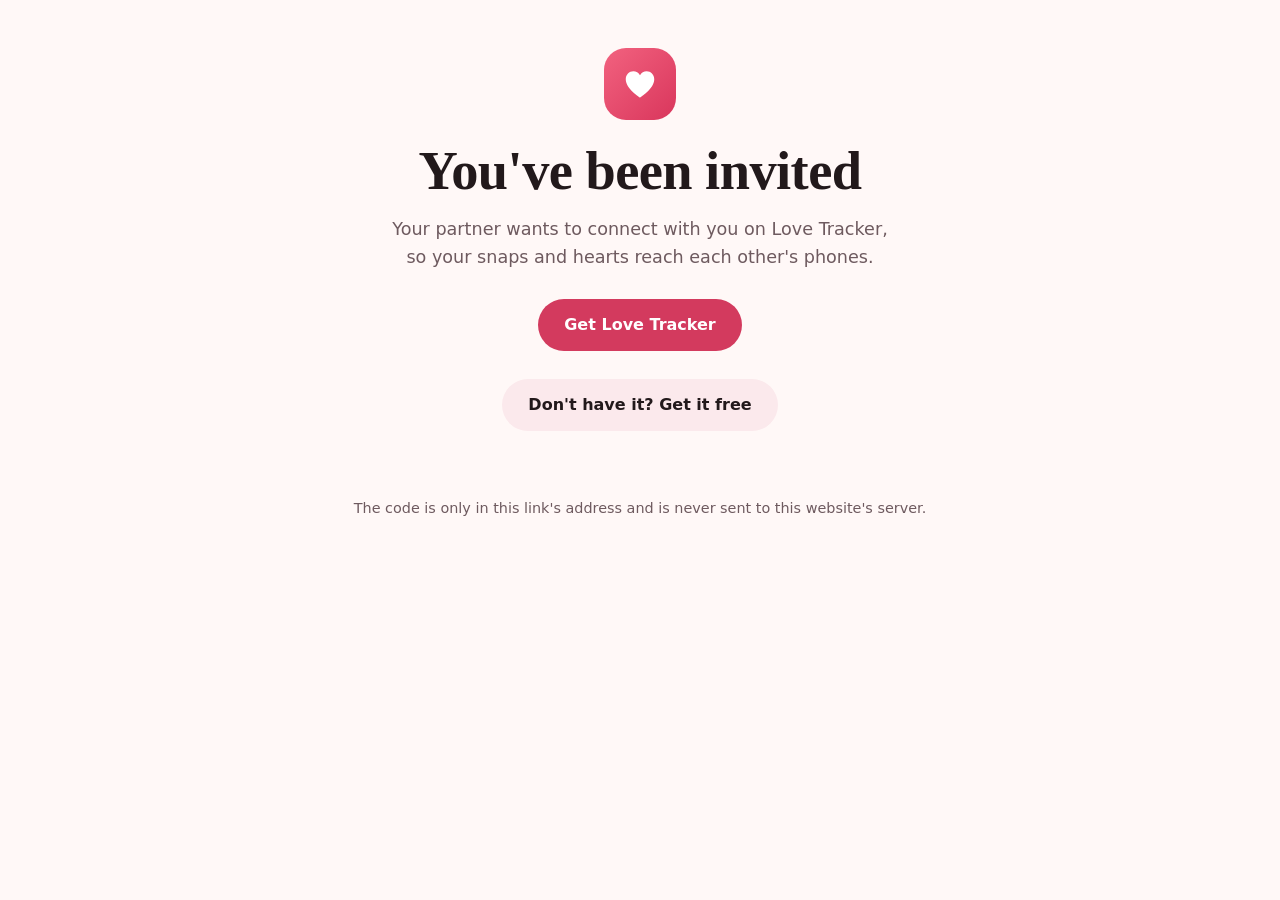
==== pair/index.html @ 84176078 "Love Tracker website: landing, privacy policy, terms, partner invite page Co-Authored-By: Claude Opu" ====
<!doctype html>
<html lang="en">
<head>
  <meta charset="utf-8">
  <meta name="viewport" content="width=device-width, initial-scale=1">
  <meta name="robots" content="noindex">
  <title>Join me on Love Tracker</title>
  <meta property="og:title" content="Join me on Love Tracker">
  <meta property="og:description" content="Tap to connect our phones and send each other snaps.">
  <link rel="stylesheet" href="../style.css">
</head>
<body>
  <div class="wrap center">
    <section class="hero">
      <span class="logo" style="width:72px;height:72px;border-radius:22px;margin:0 auto 20px"><svg viewBox="0 0 24 24" fill="#fff" style="width:38px;height:38px"><path d="M12 20.6S3 15.1 3 9c0-2.8 2.2-5 4.8-5 1.8 0 3.3 1 4.2 2.5C12.9 5 14.4 4 16.2 4 18.8 4 21 6.2 21 9c0 6.1-9 11.6-9 11.6z"/></svg></span>
      <h1>You've been invited</h1>
      <p>Your partner wants to connect with you on Love Tracker, so your snaps and hearts reach each other's phones.</p>
      <p><a id="open" class="btn" href="#">Open in Love Tracker</a></p>
      <p style="margin-top:12px"><a class="btn secondary" href="https://play.google.com/store/apps/details?id=com.naeemsabir.lovetracker">Don't have it? Get it free</a></p>
      <div id="manual" style="margin-top:28px">
        <p>Or, in the app, go to <b>Connect → Their code</b> and enter:</p>
        <div class="code" id="code">—</div>
      </div>
    </section>
    <p style="color:var(--muted);font-size:.9rem">The code is only in this link's address and is never sent to this website's server.</p>
  </div>
  <script>
    // The code lives in the #fragment, which browsers never send to the server.
    var raw = (location.hash || "").replace("#", "").toUpperCase().replace(/[^0-9A-Z]/g, "");
    var pkg = "com.naeemsabir.lovetracker";
    var store = "https://play.google.com/store/apps/details?id=" + pkg;
    var open = document.getElementById("open");
    if (raw.length === 16) {
      document.getElementById("code").textContent = raw.match(/.{1,4}/g).join("-");
      open.href = "intent://pair/" + raw + "#Intent;scheme=lovetracker;package=" + pkg +
        ";S.browser_fallback_url=" + encodeURIComponent(store) + ";end";
    } else {
      document.getElementById("manual").style.display = "none";
      open.href = store;
      open.textContent = "Get Love Tracker";
    }
  </script>
</body>
</html>
---- style.css ----
:root {
  --bg: #fff8f7;
  --surface: #ffffff;
  --soft: #fbe9ec;
  --text: #22191b;
  --muted: #6e5a5f;
  --accent: #d33a5e;
  --accent-ink: #ffffff;
  --line: #efdde1;
  --radius: 24px;
  color-scheme: light dark;
}
@media (prefers-color-scheme: dark) {
  :root {
    --bg: #151012;
    --surface: #1e1719;
    --soft: #2a1f22;
    --text: #f1e3e5;
    --muted: #c9b4b9;
    --accent: #ff8ea6;
    --accent-ink: #4a0b1c;
    --line: #3a2e31;
  }
}
* { box-sizing: border-box; }
html { -webkit-text-size-adjust: 100%; }
body {
  margin: 0;
  background: var(--bg);
  color: var(--text);
  font: 16px/1.6 "Plus Jakarta Sans", system-ui, -apple-system, "Segoe UI", Roboto, sans-serif;
}
h1, h2, h3 { font-family: "Fraunces", Georgia, serif; font-weight: 600; line-height: 1.15; letter-spacing: -0.01em; }
a { color: var(--accent); }
.wrap { max-width: 760px; margin: 0 auto; padding: 0 20px; }
header.top { display: flex; align-items: center; gap: 10px; padding: 20px 0; }
header.top a { color: var(--text); text-decoration: none; font-weight: 700; display: flex; align-items: center; gap: 10px; }
.logo { width: 36px; height: 36px; border-radius: 11px; background: linear-gradient(135deg, #f2627f, #d9365c); display: grid; place-items: center; }
.logo svg { width: 20px; height: 20px; }
.hero { text-align: center; padding: 48px 0 24px; }
.hero h1 { font-size: clamp(2.2rem, 7vw, 3.4rem); margin: 0 0 12px; }
.hero p { color: var(--muted); font-size: 1.1rem; margin: 0 auto 28px; max-width: 520px; }
.btn { display: inline-flex; align-items: center; justify-content: center; gap: 8px; min-height: 52px; padding: 0 26px; border-radius: 999px; background: var(--accent); color: var(--accent-ink); font-weight: 700; text-decoration: none; border: 0; font-size: 1rem; cursor: pointer; }
.btn.secondary { background: var(--soft); color: var(--text); }
.grid { display: grid; gap: 14px; grid-template-columns: repeat(auto-fit, minmax(210px, 1fr)); margin: 32px 0; }
.card { background: var(--surface); border-radius: var(--radius); padding: 22px; }
.card h3 { margin: 0 0 6px; font-size: 1.2rem; }
.card p { margin: 0; color: var(--muted); font-size: 0.95rem; }
.doc { padding: 8px 0 64px; }
.doc h1 { font-size: 2.2rem; margin: 16px 0 4px; }
.doc .updated { color: var(--muted); margin-bottom: 28px; }
.doc h2 { font-size: 1.35rem; margin-top: 34px; }
.doc li { margin: 6px 0; }
.note { background: var(--soft); border-radius: 18px; padding: 16px 18px; }
table { width: 100%; border-collapse: collapse; font-size: 0.95rem; }
th, td { text-align: left; padding: 10px 8px; border-bottom: 1px solid var(--line); vertical-align: top; }
footer { border-top: 1px solid var(--line); color: var(--muted); font-size: 0.9rem; padding: 24px 0 40px; }
footer a { color: var(--muted); margin-right: 16px; }
.center { text-align: center; }
.code { font-family: ui-monospace, Menlo, Consolas, monospace; font-size: 1.3rem; letter-spacing: 0.08em; background: var(--surface); border-radius: 16px; padding: 14px 18px; display: inline-block; margin: 12px 0; word-break: break-all; }
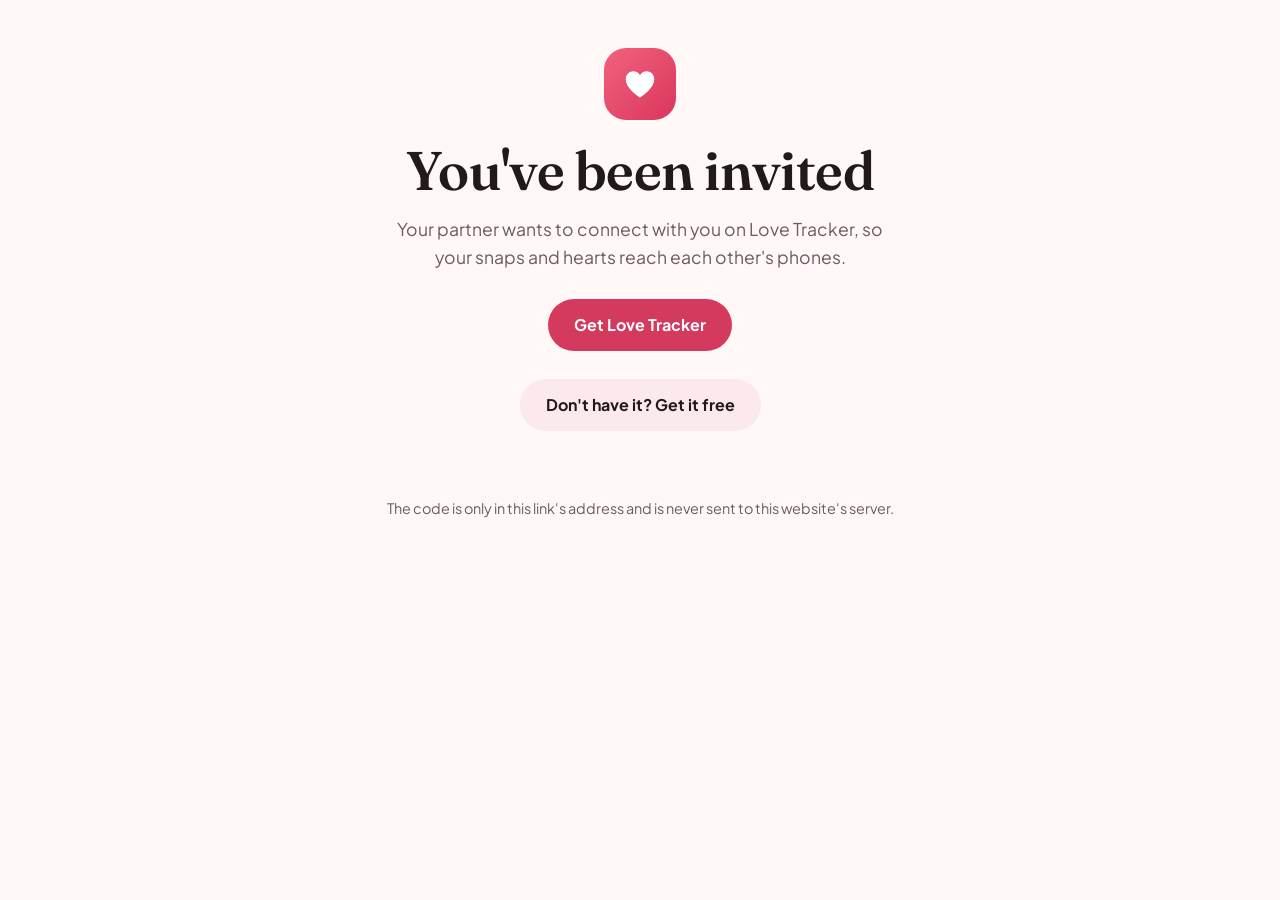
==== commit 278f3f79: "Use the brand fonts on policy and invite pages Co-Authored-By: Claude Opus 5.5 <noreply@anthropic.co" ====
--- a/pair/index.html
+++ b/pair/index.html
@@ -7,6 +7,7 @@
   <title>Join me on Love Tracker</title>
   <meta property="og:title" content="Join me on Love Tracker">
   <meta property="og:description" content="Tap to connect our phones and send each other snaps.">
+  <link href="https://fonts.googleapis.com/css2?family=Fraunces:opsz,wght@9..144,600&family=Plus+Jakarta+Sans:wght@400;600;700&display=swap" rel="stylesheet">
   <link rel="stylesheet" href="../style.css">
 </head>
 <body>
